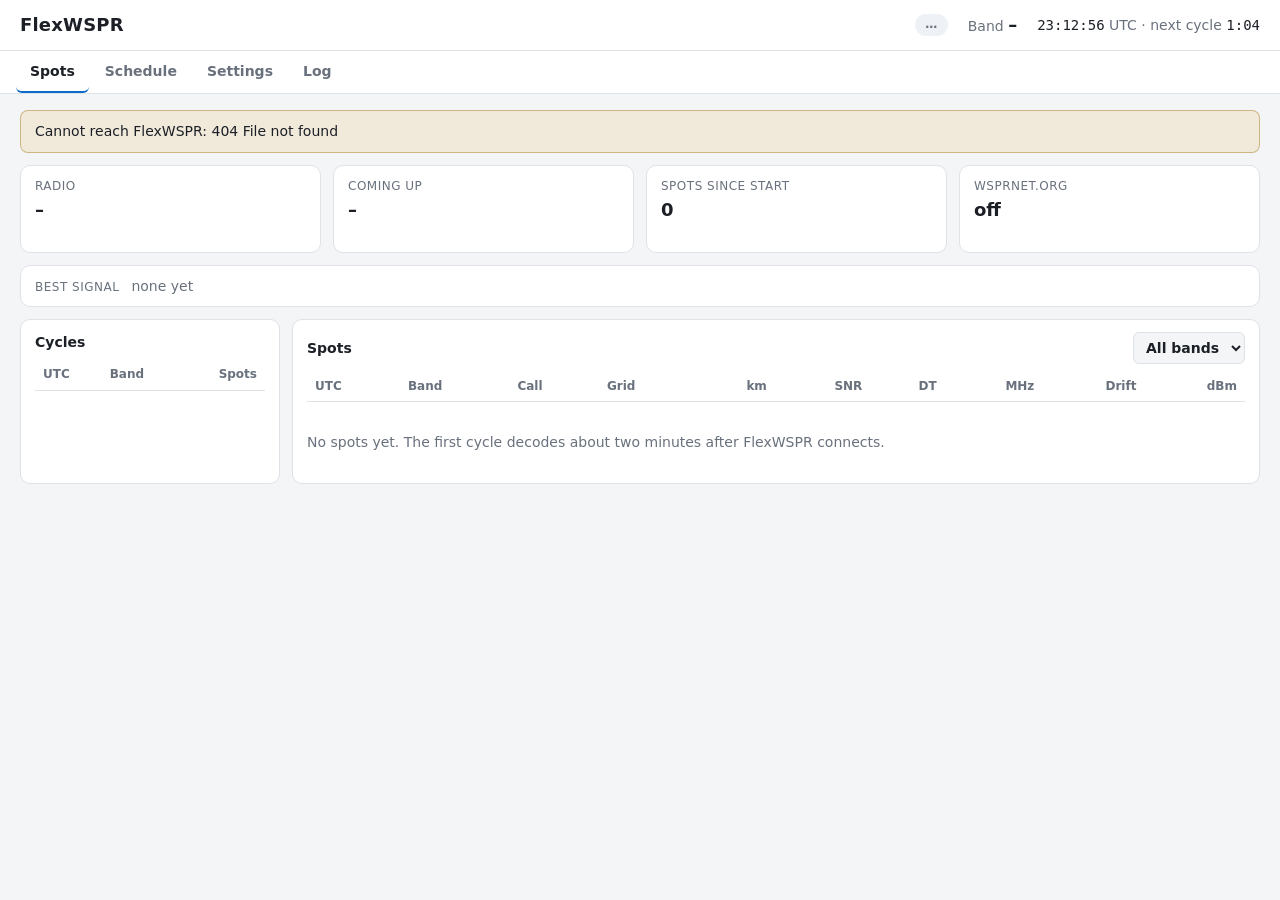
==== internal/web/static/index.html @ 3993dd8c "FlexWSPR 0.4.0: WSPR receiver for FlexRadio Records DAX IQ from a FlexRadio panadapter, decodes each" ====
<!doctype html>
<html lang="en">
<head>
<meta charset="utf-8">
<meta name="viewport" content="width=device-width, initial-scale=1">
<title>FlexWSPR</title>
<link rel="stylesheet" href="style.css">
</head>
<body>
<header class="top">
  <div class="brand">
    <span class="logo">FlexWSPR</span>
    <span id="station" class="muted"></span>
  </div>
  <div class="now">
    <div class="pill" id="state">…</div>
    <div class="bandnow"><span class="muted">Band</span> <b id="band">–</b> <span id="dial" class="muted mono"></span></div>
    <div class="clock"><span class="mono" id="utc">--:--:--</span> <span class="muted">UTC</span>
      <span class="muted">· next cycle</span> <span class="mono" id="countdown">–</span></div>
  </div>
</header>

<nav class="tabs" role="tablist">
  <button role="tab" data-tab="spots" class="on">Spots</button>
  <button role="tab" data-tab="schedule">Schedule</button>
  <button role="tab" data-tab="settings">Settings</button>
  <button role="tab" data-tab="log">Log</button>
</nav>

<main>
  <div id="banner" class="banner" hidden></div>

  <!-- Spots -->
  <section id="tab-spots" class="tab on">
    <div class="cards">
      <div class="card"><div class="k">Radio</div><div class="v" id="radio">–</div><div class="s" id="stateText"></div></div>
      <div class="card"><div class="k">Coming up</div><div class="v next" id="next">–</div><div class="s" id="schedState"></div></div>
      <div class="card"><div class="k">Spots since start</div><div class="v" id="spotTotal">0</div><div class="s" id="bandSpots"></div></div>
      <div class="card"><div class="k">wsprnet.org</div><div class="v" id="upload">off</div><div class="s" id="uploadQ"></div></div>
    </div>
    <div class="best" id="best" title="Score = SNR − (power dBm − 30) + 20·log10(km ÷ 1000): the SNR the signal would have from 1 W at 1000 km. Each doubling of distance adds 6 dB; more transmit power counts against it.">
      <span class="k">Best signal</span> <span id="bestText" class="muted">none yet</span>
      <span id="bestBands" class="muted small"></span>
    </div>
    <div class="split">
      <div class="panel">
        <h2>Cycles</h2>
        <div class="scroll"><table class="t" id="cycles">
          <thead><tr><th>UTC</th><th>Band</th><th class="r">Spots</th></tr></thead><tbody></tbody>
        </table></div>
      </div>
      <div class="panel grow">
        <h2>Spots <span class="muted small" id="spotFilterNote"></span>
          <select id="spotBand" class="inline"><option value="">All bands</option></select></h2>
        <div class="scroll"><table class="t" id="spots">
          <thead><tr><th>UTC</th><th>Band</th><th>Call</th><th>Grid</th><th class="r">km</th><th class="r">SNR</th><th class="r">DT</th><th class="r">MHz</th><th class="r">Drift</th><th class="r">dBm</th></tr></thead>
          <tbody></tbody>
        </table></div>
        <p class="empty muted" id="noSpots">No spots yet. The first cycle decodes about two minutes after FlexWSPR connects.</p>
      </div>
    </div>
  </section>

  <!-- Schedule -->
  <section id="tab-schedule" class="tab">
    <div class="panel">
      <div class="modes" role="radiogroup">
        <label class="mode"><input type="radio" name="mode" value="off"> <span><b>One band</b><br><span class="muted small">Stay on the default band</span></span></label>
        <label class="mode"><input type="radio" name="mode" value="rotation"> <span><b>Band rotation</b><br><span class="muted small">Step through bands all day</span></span></label>
        <label class="mode"><input type="radio" name="mode" value="slots"> <span><b>Time slots</b><br><span class="muted small">Different bands by time of day</span></span></label>
      </div>
      <div class="row">
        <label>Default band <select id="defBand"></select></label>
      </div>
    </div>

    <div class="panel" id="rotPanel">
      <h2>Band rotation</h2>
      <p class="muted">Pick the bands, then how many two-minute cycles to stay on each. FlexWSPR steps through them in order, around the clock.</p>
      <div class="row">
        <label>From <select id="rotFrom"></select></label>
        <label>to <select id="rotTo"></select></label>
        <button id="rotRange" class="ghost">Use this range</button>
        <label>Cycles on each band <input type="number" id="rotCycles" min="1" max="30" value="3"></label>
      </div>
      <div class="chips" id="rotBands"></div>
      <p class="muted small" id="rotSummary"></p>
    </div>

    <div class="panel" id="slotPanel">
      <h2>Time slots</h2>
      <p class="muted">Each slot covers a UTC time range and rotates through its bands. Outside every slot FlexWSPR stays on the default band. The first matching slot wins.</p>
      <table class="t slots" id="slots">
        <thead><tr><th>From (UTC)</th><th>To (UTC)</th><th>Bands, in order</th><th>Cycles each</th><th></th></tr></thead>
        <tbody></tbody>
      </table>
      <div class="row">
        <button id="addSlot" class="ghost">+ Add slot</button>
      </div>
    </div>
    <div class="panel">
      <h2>Next hour <span class="muted small">(with the changes above)</span></h2>
      <div id="plan" class="plan"></div>
      <p class="err" id="planErr"></p>
    </div>
    <div class="savebar"><span class="muted" id="schedDirty"></span><button class="primary" id="saveSched">Save and apply</button></div>
  </section>

  <!-- Settings -->
  <section id="tab-settings" class="tab">
    <form id="settings" class="grid" autocomplete="off">
      <fieldset>
        <legend>Station</legend>
        <label>Callsign <input name="callsign" required maxlength="12" spellcheck="false"></label>
        <label>Grid <input name="grid" required maxlength="6" placeholder="FN03 or FN03ab" spellcheck="false"></label>
        <label class="check"><input type="checkbox" name="upload.enabled"> Upload spots to wsprnet.org</label>
      </fieldset>
      <fieldset>
        <legend>Radio</legend>
        <label>IP address <input name="radio.ip" placeholder="blank: find it on the LAN" spellcheck="false"></label>
        <div class="row"><button type="button" class="ghost" id="findRadios">Find radios</button><span class="muted small" id="findNote"></span></div>
        <div id="radios" class="radios"></div>
        <label>Serial <input name="radio.serial" placeholder="only with several radios" spellcheck="false"></label>
        <label class="check"><input type="checkbox" name="create_slice"> Show a DIGU slice on the band</label>
      </fieldset>
      <fieldset>
        <legend>Receive antenna</legend>
        <label>Default <select name="rxant"></select></label>
        <p class="muted small">Per band (switched with the band, between cycles):</p>
        <div class="antgrid" id="antgrid"></div>
        <p class="muted small" id="antNote"></p>
      </fieldset>
      <fieldset>
        <legend>DAX IQ</legend>
        <label>Channel <select name="daxiq.channel"><option>1</option><option>2</option><option>3</option><option>4</option></select></label>
        <label>Rate <select name="daxiq.rate"><option value="24000">24 kHz</option><option value="48000">48 kHz</option><option value="96000">96 kHz</option><option value="192000">192 kHz</option></select></label>
        <label class="check"><input type="checkbox" name="daxiq.swap_iq"> Swap I and Q</label>
        <label class="check"><input type="checkbox" name="wsprd.flip_c2"> Flip Q in .c2 files</label>
        <p class="muted small">Leave both off unless nothing ever decodes.</p>
      </fieldset>
      <fieldset>
        <legend>Decoder and files</legend>
        <p class="muted small" id="localNote" hidden>These can only be changed in the config file or the desktop app.</p>
        <label>wsprd program <input name="wsprd.path" class="sys" spellcheck="false"></label>
        <label>wsprd options <input name="wsprd.args" class="sys" placeholder="e.g. -d for deeper decoding" spellcheck="false"></label>
        <label>Data folder <input name="data_dir" class="sys" spellcheck="false"></label>
        <label>Web page address <input name="web.listen" class="sys" placeholder=":8080, or off" spellcheck="false"></label>
        <label class="check"><input type="checkbox" name="keep_c2"> Keep each cycle's .c2 file</label>
        <label class="check"><input type="checkbox" name="debug"> Debug logging</label>
        <p class="muted small mono" id="cfgPath"></p>
      </fieldset>
    </form>
    <div class="savebar"><span class="err" id="setErr"></span><button class="primary" id="saveSet">Save and restart</button></div>
  </section>

  <!-- Log -->
  <section id="tab-log" class="tab">
    <div class="panel">
      <label class="check"><input type="checkbox" id="follow" checked> Follow</label>
      <pre id="log" class="log"></pre>
    </div>
  </section>
</main>
<script src="app.js"></script>
</body>
</html>
---- internal/web/static/style.css ----
:root {
  --bg: #f4f5f7;
  --panel: #ffffff;
  --line: #dfe2e7;
  --text: #1c2026;
  --muted: #69717d;
  --accent: #0b6bcb;
  --accent-ink: #ffffff;
  --ok: #1a7f37;
  --warn: #9a6700;
  --bad: #c62828;
  --chip: #eef1f5;
  --chip-on: #0b6bcb;
  --row: #f8f9fb;
  color-scheme: light;
}
@media (prefers-color-scheme: dark) {
  :root {
    --bg: #14171c;
    --panel: #1c2027;
    --line: #2d333d;
    --text: #e3e7ed;
    --muted: #8d96a3;
    --accent: #4c9bff;
    --accent-ink: #0b1220;
    --ok: #4ac26b;
    --warn: #d4a72c;
    --bad: #ff6b6b;
    --chip: #262c35;
    --chip-on: #4c9bff;
    --row: #20252d;
    color-scheme: dark;
  }
}
* { box-sizing: border-box; }
html, body { margin: 0; background: var(--bg); color: var(--text);
  font: 14px/1.45 system-ui, -apple-system, "Segoe UI", Roboto, sans-serif; }
.mono, td.r, .log, .plan { font-variant-numeric: tabular-nums; }
.mono, .log { font-family: ui-monospace, "Cascadia Mono", Consolas, monospace; }
.muted { color: var(--muted); }
.small { font-size: 12px; font-weight: 400; }
.err { color: var(--bad); }
[hidden] { display: none !important; }

.top { display: flex; flex-wrap: wrap; gap: 8px 24px; align-items: center; justify-content: space-between;
  padding: 12px 20px; background: var(--panel); border-bottom: 1px solid var(--line); }
.brand { display: flex; gap: 12px; align-items: baseline; }
.logo { font-weight: 700; font-size: 18px; letter-spacing: .2px; }
.now { display: flex; flex-wrap: wrap; gap: 8px 20px; align-items: center; }
.bandnow b { font-size: 18px; }
.pill { padding: 2px 10px; border-radius: 999px; font-size: 12px; font-weight: 600; text-transform: uppercase;
  letter-spacing: .5px; background: var(--chip); color: var(--muted); }
.pill.running { background: color-mix(in srgb, var(--ok) 18%, transparent); color: var(--ok); }
.pill.error { background: color-mix(in srgb, var(--bad) 18%, transparent); color: var(--bad); }
.pill.setup, .pill.searching, .pill.connecting { background: color-mix(in srgb, var(--warn) 18%, transparent); color: var(--warn); }

.tabs { display: flex; gap: 2px; padding: 0 16px; background: var(--panel); border-bottom: 1px solid var(--line); overflow-x: auto; }
.tabs button { border: 0; background: none; color: var(--muted); padding: 10px 14px; font: inherit; font-weight: 600;
  border-bottom: 2px solid transparent; cursor: pointer; }
.tabs button.on { color: var(--text); border-bottom-color: var(--accent); }
main { padding: 16px 20px 80px; max-width: 1400px; margin: 0 auto; }
.tab { display: none; }
.tab.on { display: block; }
.banner { padding: 10px 14px; border-radius: 8px; margin-bottom: 12px;
  background: color-mix(in srgb, var(--warn) 14%, var(--panel)); border: 1px solid color-mix(in srgb, var(--warn) 40%, transparent); }

.cards { display: grid; grid-template-columns: repeat(auto-fit, minmax(220px, 1fr)); gap: 12px; margin-bottom: 12px; }
.card, .panel, fieldset { background: var(--panel); border: 1px solid var(--line); border-radius: 10px; }
.card { padding: 12px 14px; min-width: 0; }
.card .k { color: var(--muted); font-size: 12px; text-transform: uppercase; letter-spacing: .5px; }
.card .v { font-size: 18px; font-weight: 600; margin-top: 2px; overflow: hidden; text-overflow: ellipsis; white-space: nowrap; }
.card .s { color: var(--muted); font-size: 12px; margin-top: 2px; min-height: 1.2em; }
.next span { display: inline-block; margin-right: 6px; padding: 0 6px; border-radius: 4px; background: var(--chip); font-size: 13px; }
.next span.change { background: color-mix(in srgb, var(--accent) 20%, transparent); }

.split { display: grid; grid-template-columns: 260px 1fr; gap: 12px; }
@media (max-width: 800px) { .split { grid-template-columns: 1fr; } }
.panel { padding: 12px 14px; margin-bottom: 12px; min-width: 0; }
.panel h2 { font-size: 14px; margin: 0 0 8px; display: flex; gap: 8px; align-items: center; }
.panel h2 .inline { margin-left: auto; }
.scroll { max-height: 62vh; overflow: auto; }
.t { width: 100%; border-collapse: collapse; }
.t th { text-align: left; font-size: 12px; color: var(--muted); font-weight: 600; padding: 6px 8px;
  border-bottom: 1px solid var(--line); position: sticky; top: 0; background: var(--panel); }
.t td { padding: 5px 8px; border-bottom: 1px solid var(--line); white-space: nowrap; }
.t tbody tr:nth-child(even) td { background: var(--row); }
.t .r { text-align: right; }
.t td.call { font-weight: 600; }
.t tr.newest td { animation: flash 2s ease-out; }
@keyframes flash { from { background: color-mix(in srgb, var(--accent) 22%, transparent); } }
.empty { padding: 16px 0 4px; }

input, select, button { font: inherit; color: inherit; }
input, select { background: var(--bg); border: 1px solid var(--line); border-radius: 6px; padding: 6px 8px; min-width: 0; }
input:focus, select:focus { outline: 2px solid color-mix(in srgb, var(--accent) 50%, transparent); outline-offset: 0; }
input:disabled { opacity: .6; }
button { border-radius: 6px; padding: 7px 14px; cursor: pointer; border: 1px solid var(--line); background: var(--panel); }
button.primary { background: var(--accent); border-color: var(--accent); color: var(--accent-ink); font-weight: 600; }
button.ghost { background: none; }
button:disabled { opacity: .5; cursor: default; }
.row { display: flex; flex-wrap: wrap; gap: 8px; align-items: center; margin: 8px 0; }
label { display: flex; flex-direction: column; gap: 4px; font-size: 13px; color: var(--muted); }
label.check, label.switch { flex-direction: row; align-items: center; gap: 8px; color: var(--text); }
label.switch { font-weight: 600; font-size: 15px; }
.row label { flex-direction: row; align-items: center; gap: 8px; }

.grid { display: grid; grid-template-columns: repeat(auto-fit, minmax(300px, 1fr)); gap: 12px; }
fieldset { padding: 12px 14px; margin: 0; display: flex; flex-direction: column; gap: 10px; }
legend { font-weight: 700; padding: 0 4px; }
.radios { display: flex; flex-direction: column; gap: 6px; }
.radios button { text-align: left; }

.slots td { vertical-align: top; white-space: normal; }
.slots input.hm { width: 72px; font-variant-numeric: tabular-nums; }
.slots input[type=number] { width: 70px; }
.chips { display: flex; flex-wrap: wrap; gap: 4px; }
.chip { border: 1px solid var(--line); background: var(--chip); border-radius: 999px; padding: 2px 10px; font-size: 12px; cursor: pointer; }
.chip.on { background: var(--chip-on); border-color: var(--chip-on); color: var(--accent-ink); }
.chip .ord { font-weight: 700; margin-right: 3px; }
.plan { display: grid; grid-template-columns: repeat(auto-fill, minmax(92px, 1fr)); gap: 6px; }
.plan div { background: var(--chip); border-radius: 6px; padding: 4px 8px; font-size: 12px; }
.plan div b { display: block; font-size: 14px; }
.plan div.dflt { opacity: .7; }

.savebar { position: sticky; bottom: 0; display: flex; gap: 12px; justify-content: flex-end; align-items: center;
  padding: 10px 0; background: linear-gradient(transparent, var(--bg) 30%); }
.log { margin: 8px 0 0; max-height: 70vh; overflow: auto; font-size: 12px; white-space: pre-wrap; word-break: break-all; }
.log .WARN { color: var(--warn); }
.log .ERROR { color: var(--bad); }
.log .DEBUG { color: var(--muted); }
.antgrid { display: grid; grid-template-columns: repeat(auto-fill, minmax(150px, 1fr)); gap: 6px 12px; }
.antgrid label { flex-direction: row; align-items: center; justify-content: space-between; gap: 8px; }
.antgrid label span { min-width: 44px; color: var(--text); font-weight: 600; }
.antgrid select { flex: 1; }
.best { display: flex; flex-wrap: wrap; gap: 4px 12px; align-items: baseline; padding: 10px 14px; margin-bottom: 12px;
  background: var(--panel); border: 1px solid var(--line); border-radius: 10px; }
.best .k { color: var(--muted); font-size: 12px; text-transform: uppercase; letter-spacing: .5px; }
.best b { font-size: 16px; }
.best .score { font-weight: 700; color: var(--accent); }
.modes { display: grid; grid-template-columns: repeat(auto-fit, minmax(200px, 1fr)); gap: 8px; margin-bottom: 8px; }
.mode { flex-direction: row; align-items: flex-start; gap: 10px; padding: 10px 12px; border: 1px solid var(--line);
  border-radius: 8px; cursor: pointer; color: var(--text); }
.mode:has(input:checked) { border-color: var(--accent); background: color-mix(in srgb, var(--accent) 8%, transparent); }
.mode input { margin-top: 3px; }
#rotCycles { width: 70px; }
#rotBands { margin: 8px 0; }
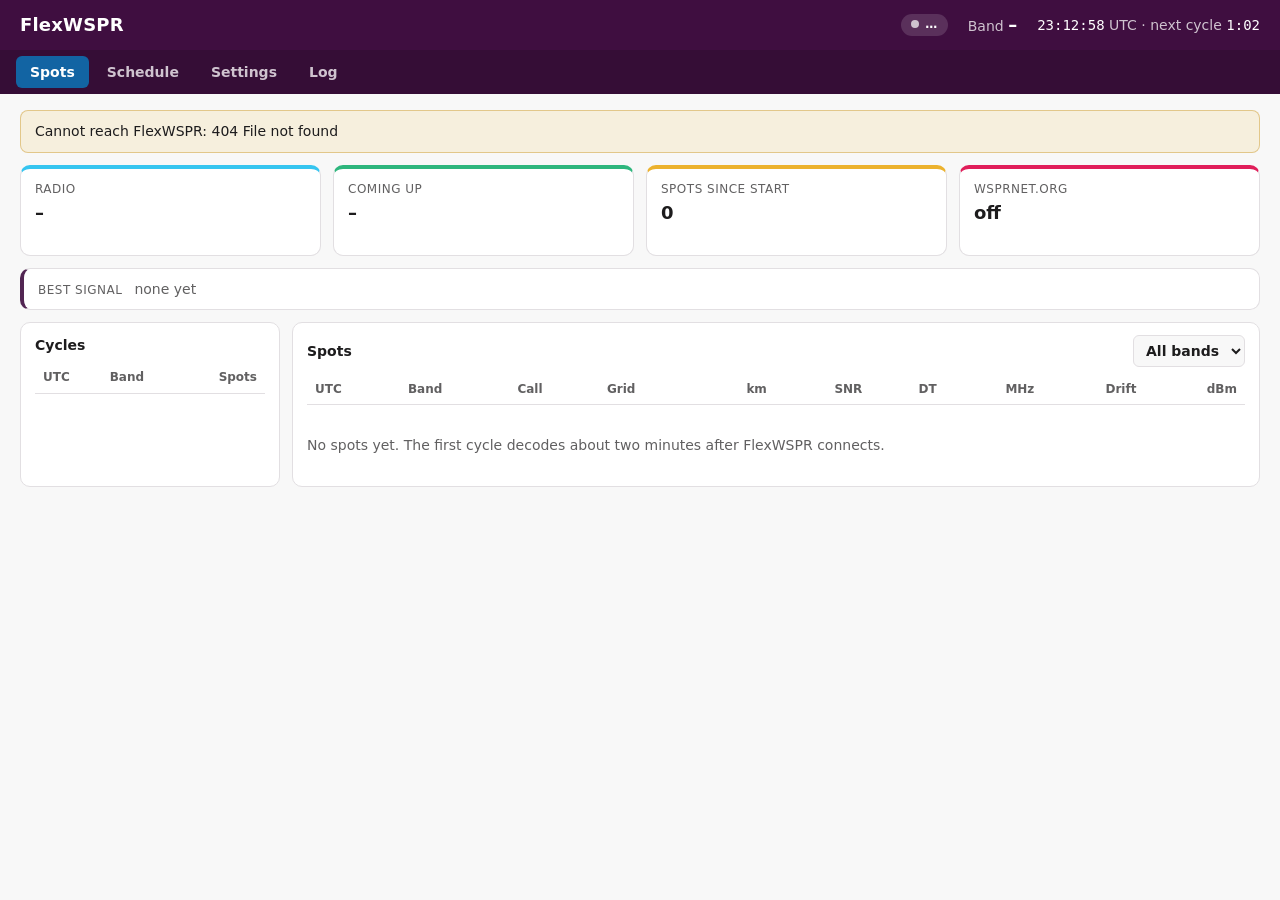
==== commit 2a4060f7: "FlexWSPR 0.4.2: web page port setting and new colours - Settings has a web page port and a "reachabl" ====
--- a/internal/web/static/index.html
+++ b/internal/web/static/index.html
@@ -144,7 +144,9 @@
         <label>wsprd program <input name="wsprd.path" class="sys" spellcheck="false"></label>
         <label>wsprd options <input name="wsprd.args" class="sys" placeholder="e.g. -d for deeper decoding" spellcheck="false"></label>
         <label>Data folder <input name="data_dir" class="sys" spellcheck="false"></label>
-        <label>Web page address <input name="web.listen" class="sys" placeholder=":8080, or off" spellcheck="false"></label>
+        <label>Web page port <input id="webPort" class="sys" type="number" min="1" max="65535" placeholder="blank: no web page"></label>
+        <label class="check"><input type="checkbox" id="webLan" class="sys"> Reachable from other computers</label>
+        <p class="muted small" id="webNote"></p>
         <label class="check"><input type="checkbox" name="keep_c2"> Keep each cycle's .c2 file</label>
         <label class="check"><input type="checkbox" name="debug"> Debug logging</label>
         <p class="muted small mono" id="cfgPath"></p>
--- a/internal/web/static/style.css
+++ b/internal/web/static/style.css
@@ -1,34 +1,54 @@
 :root {
-  --bg: #f4f5f7;
+  /* Aubergine sidebar colours with a green "go" button, blue links and
+     blue/green/yellow/red accents. */
+  --aub: #3f0e40;        /* header */
+  --aub-2: #350d36;      /* tab bar */
+  --aub-3: #522653;      /* hover / active tab */
+  --aub-ink: #ffffff;
+  --aub-muted: #cfc3cf;
+  --bg: #f8f8f8;
   --panel: #ffffff;
-  --line: #dfe2e7;
-  --text: #1c2026;
-  --muted: #69717d;
-  --accent: #0b6bcb;
+  --line: #e2dfe2;
+  --text: #1d1c1d;
+  --muted: #616061;
+  --accent: #1264a3;     /* links, selection */
   --accent-ink: #ffffff;
-  --ok: #1a7f37;
-  --warn: #9a6700;
-  --bad: #c62828;
-  --chip: #eef1f5;
-  --chip-on: #0b6bcb;
-  --row: #f8f9fb;
+  --go: #007a5a;         /* primary button */
+  --go-hover: #148567;
+  --ok: #2bac76;
+  --warn: #c28a0e;
+  --bad: #e01e5a;
+  --c-blue: #36c5f0;
+  --c-green: #2eb67d;
+  --c-yellow: #ecb22e;
+  --c-red: #e01e5a;
+  --chip: #f1edf1;
+  --chip-on: #1264a3;
+  --row: #faf8fa;
   color-scheme: light;
 }
 @media (prefers-color-scheme: dark) {
   :root {
-    --bg: #14171c;
-    --panel: #1c2027;
-    --line: #2d333d;
-    --text: #e3e7ed;
-    --muted: #8d96a3;
-    --accent: #4c9bff;
-    --accent-ink: #0b1220;
-    --ok: #4ac26b;
-    --warn: #d4a72c;
-    --bad: #ff6b6b;
-    --chip: #262c35;
-    --chip-on: #4c9bff;
-    --row: #20252d;
+    --aub: #350d36;
+    --aub-2: #2a0a2b;
+    --aub-3: #522653;
+    --aub-ink: #e8e8e8;
+    --aub-muted: #a8a0a8;
+    --bg: #1a1d21;
+    --panel: #222529;
+    --line: #35373b;
+    --text: #d1d2d3;
+    --muted: #9a9b9e;
+    --accent: #1d9bd1;
+    --accent-ink: #ffffff;
+    --go: #007a5a;
+    --go-hover: #148567;
+    --ok: #2bac76;
+    --warn: #ecb22e;
+    --bad: #e8467c;
+    --chip: #2c2d30;
+    --chip-on: #1164a3;
+    --row: #25282c;
     color-scheme: dark;
   }
 }
@@ -43,21 +63,26 @@
 [hidden] { display: none !important; }
 
 .top { display: flex; flex-wrap: wrap; gap: 8px 24px; align-items: center; justify-content: space-between;
-  padding: 12px 20px; background: var(--panel); border-bottom: 1px solid var(--line); }
+  padding: 12px 20px; background: var(--aub); color: var(--aub-ink); }
+.top .muted { color: var(--aub-muted); }
 .brand { display: flex; gap: 12px; align-items: baseline; }
 .logo { font-weight: 700; font-size: 18px; letter-spacing: .2px; }
 .now { display: flex; flex-wrap: wrap; gap: 8px 20px; align-items: center; }
 .bandnow b { font-size: 18px; }
-.pill { padding: 2px 10px; border-radius: 999px; font-size: 12px; font-weight: 600; text-transform: uppercase;
-  letter-spacing: .5px; background: var(--chip); color: var(--muted); }
-.pill.running { background: color-mix(in srgb, var(--ok) 18%, transparent); color: var(--ok); }
-.pill.error { background: color-mix(in srgb, var(--bad) 18%, transparent); color: var(--bad); }
-.pill.setup, .pill.searching, .pill.connecting { background: color-mix(in srgb, var(--warn) 18%, transparent); color: var(--warn); }
+.pill { padding: 2px 10px; border-radius: 999px; font-size: 12px; font-weight: 700; text-transform: uppercase;
+  letter-spacing: .5px; background: rgba(255,255,255,.14); color: var(--aub-ink); }
+.pill::before { content: ""; display: inline-block; width: 8px; height: 8px; border-radius: 50%; margin-right: 6px;
+  background: var(--aub-muted); vertical-align: 0; }
+.pill.running::before { background: var(--ok); }
+.pill.error { background: var(--bad); }
+.pill.error::before { background: #fff; }
+.pill.setup::before, .pill.searching::before, .pill.connecting::before { background: var(--c-yellow); }
 
-.tabs { display: flex; gap: 2px; padding: 0 16px; background: var(--panel); border-bottom: 1px solid var(--line); overflow-x: auto; }
-.tabs button { border: 0; background: none; color: var(--muted); padding: 10px 14px; font: inherit; font-weight: 600;
-  border-bottom: 2px solid transparent; cursor: pointer; }
-.tabs button.on { color: var(--text); border-bottom-color: var(--accent); }
+.tabs { display: flex; gap: 4px; padding: 6px 16px; background: var(--aub-2); overflow-x: auto; }
+.tabs button { border: 0; background: none; color: var(--aub-muted); padding: 6px 14px; font: inherit; font-weight: 600;
+  border-radius: 6px; cursor: pointer; }
+.tabs button:hover { background: var(--aub-3); color: var(--aub-ink); }
+.tabs button.on { background: var(--accent); color: #fff; }
 main { padding: 16px 20px 80px; max-width: 1400px; margin: 0 auto; }
 .tab { display: none; }
 .tab.on { display: block; }
@@ -66,6 +91,12 @@
 
 .cards { display: grid; grid-template-columns: repeat(auto-fit, minmax(220px, 1fr)); gap: 12px; margin-bottom: 12px; }
 .card, .panel, fieldset { background: var(--panel); border: 1px solid var(--line); border-radius: 10px; }
+.cards .card { border-top: 4px solid var(--c-blue); }
+.cards .card:nth-child(2) { border-top-color: var(--c-green); }
+.cards .card:nth-child(3) { border-top-color: var(--c-yellow); }
+.cards .card:nth-child(4) { border-top-color: var(--c-red); }
+fieldset legend { color: var(--aub-3); }
+@media (prefers-color-scheme: dark) { fieldset legend { color: var(--text); } }
 .card { padding: 12px 14px; min-width: 0; }
 .card .k { color: var(--muted); font-size: 12px; text-transform: uppercase; letter-spacing: .5px; }
 .card .v { font-size: 18px; font-weight: 600; margin-top: 2px; overflow: hidden; text-overflow: ellipsis; white-space: nowrap; }
@@ -95,7 +126,8 @@
 input:focus, select:focus { outline: 2px solid color-mix(in srgb, var(--accent) 50%, transparent); outline-offset: 0; }
 input:disabled { opacity: .6; }
 button { border-radius: 6px; padding: 7px 14px; cursor: pointer; border: 1px solid var(--line); background: var(--panel); }
-button.primary { background: var(--accent); border-color: var(--accent); color: var(--accent-ink); font-weight: 600; }
+button.primary { background: var(--go); border-color: var(--go); color: #fff; font-weight: 700; }
+button.primary:hover { background: var(--go-hover); }
 button.ghost { background: none; }
 button:disabled { opacity: .5; cursor: default; }
 .row { display: flex; flex-wrap: wrap; gap: 8px; align-items: center; margin: 8px 0; }
@@ -132,7 +164,7 @@
 .antgrid label { flex-direction: row; align-items: center; justify-content: space-between; gap: 8px; }
 .antgrid label span { min-width: 44px; color: var(--text); font-weight: 600; }
 .antgrid select { flex: 1; }
-.best { display: flex; flex-wrap: wrap; gap: 4px 12px; align-items: baseline; padding: 10px 14px; margin-bottom: 12px;
+.best { border-left: 4px solid var(--aub-3) !important; display: flex; flex-wrap: wrap; gap: 4px 12px; align-items: baseline; padding: 10px 14px; margin-bottom: 12px;
   background: var(--panel); border: 1px solid var(--line); border-radius: 10px; }
 .best .k { color: var(--muted); font-size: 12px; text-transform: uppercase; letter-spacing: .5px; }
 .best b { font-size: 16px; }
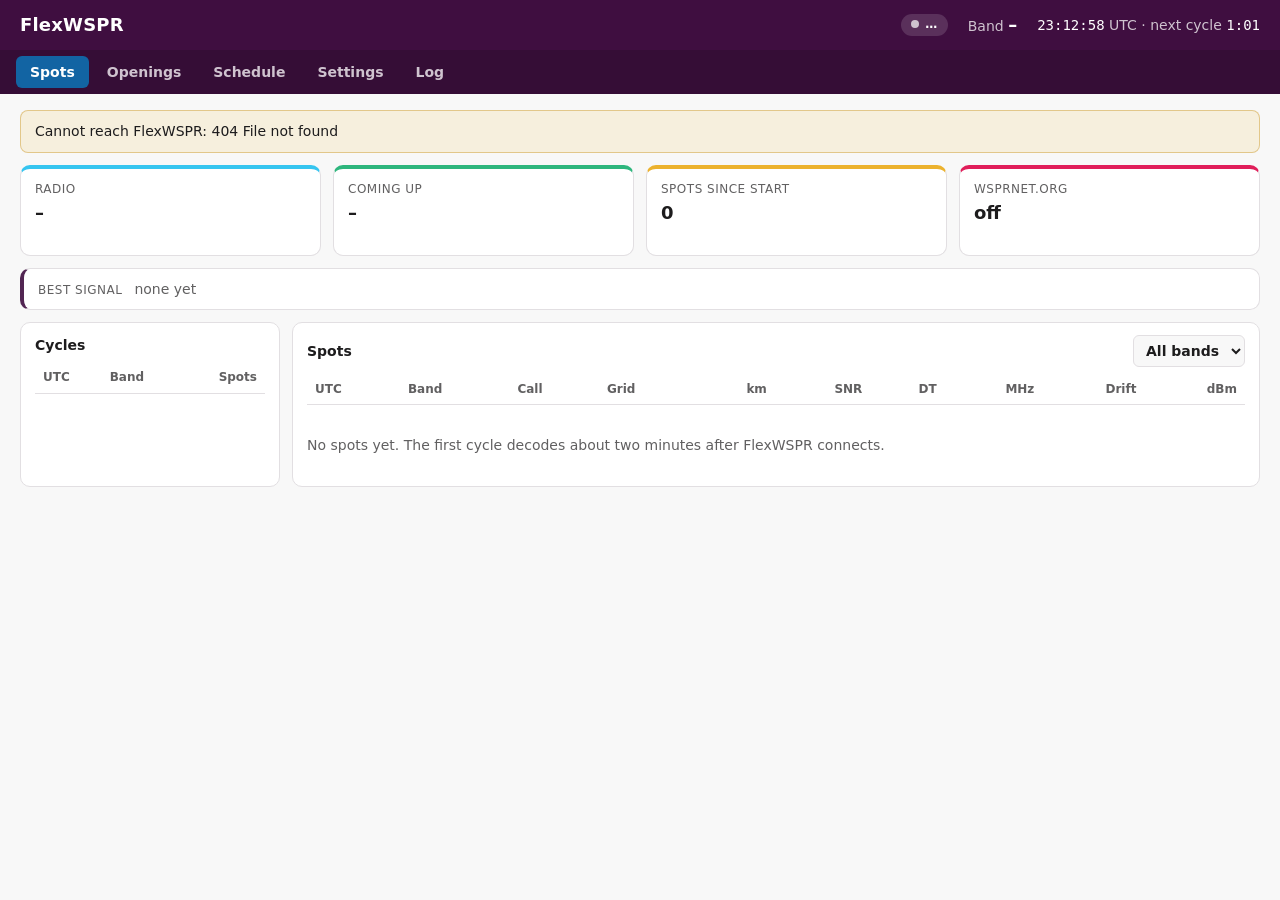
==== commit d0b73102: "FlexWSPR 0.5.0: Openings tab Band tiles and a 24-hour heatmap of activity near your grid from wspr.l" ====
--- a/internal/web/static/index.html
+++ b/internal/web/static/index.html
@@ -22,6 +22,7 @@
 
 <nav class="tabs" role="tablist">
   <button role="tab" data-tab="spots" class="on">Spots</button>
+  <button role="tab" data-tab="openings">Openings</button>
   <button role="tab" data-tab="schedule">Schedule</button>
   <button role="tab" data-tab="settings">Settings</button>
   <button role="tab" data-tab="log">Log</button>
@@ -57,6 +58,44 @@
           <tbody></tbody>
         </table></div>
         <p class="empty muted" id="noSpots">No spots yet. The first cycle decodes about two minutes after FlexWSPR connects.</p>
+      </div>
+    </div>
+  </section>
+
+  <!-- Openings -->
+  <section id="tab-openings" class="tab">
+    <div class="panel">
+      <h2>Bands now <span class="muted small" id="areaNote"></span></h2>
+      <div class="tiles" id="tiles"></div>
+      <div class="legend small muted">
+        <span><i class="lv quiet"></i>Quiet: nothing heard</span><span><i class="lv local"></i>Local: short paths only</span>
+        <span><i class="lv open"></i>Open: 10% of paths over 1000 km</span><span><i class="lv dx"></i>DX: 5% of paths over 5000 km</span>
+        <span>Heard here: by the farthest station.</span>
+      </div>
+    </div>
+    <div class="panel" id="areaPanel">
+      <h2>Your area, last 24 hours <span class="muted small" id="areaHeatNote"></span></h2>
+      <div class="heat" id="areaHeat"></div>
+    </div>
+    <div class="panel">
+      <h2>Heard here, last 24 hours <span class="muted small" id="hereNote"></span></h2>
+      <div class="heat" id="hereHeat"></div>
+      <p class="muted small">Each cell is a UTC hour: the colour is the farthest station heard, the number how many spots. Striped: not listening on that band.</p>
+    </div>
+    <div class="split2">
+      <div class="panel">
+        <h2>By band</h2>
+        <div class="scroll"><table class="t" id="bandSum">
+          <thead><tr><th>Band</th><th class="r">Cycles</th><th class="r">Spots</th><th class="r">Calls</th><th class="r">Last hour</th><th>Farthest</th><th>Best score</th><th>Last heard</th></tr></thead>
+          <tbody></tbody>
+        </table></div>
+      </div>
+      <div class="panel">
+        <h2>Stations heard <span class="muted small" id="stationNote"></span></h2>
+        <div class="scroll"><table class="t" id="stations">
+          <thead><tr><th>Call</th><th>Grid</th><th class="r">km</th><th>Bands</th><th class="r">Spots</th><th class="r">Best SNR</th><th class="r">Score</th><th>Last</th></tr></thead>
+          <tbody></tbody>
+        </table></div>
       </div>
     </div>
   </section>
@@ -129,6 +168,12 @@
         <p class="muted small">Per band (switched with the band, between cycles):</p>
         <div class="antgrid" id="antgrid"></div>
         <p class="muted small" id="antNote"></p>
+      </fieldset>
+      <fieldset>
+        <legend>Openings</legend>
+        <label class="check"><input type="checkbox" name="area.enabled"> Show what stations near me hear, from wspr.live</label>
+        <label>Near me means within (km) <input type="number" name="area.radius_km" min="50" max="3000" step="50"></label>
+        <p class="muted small">FlexWSPR asks the public WSPR database at wspr.live every few minutes for paths with either end within this distance of your grid, so the Openings tab also shows bands you are not listening to.</p>
       </fieldset>
       <fieldset>
         <legend>DAX IQ</legend>
--- a/internal/web/static/style.css
+++ b/internal/web/static/style.css
@@ -176,3 +176,39 @@
 .mode input { margin-top: 3px; }
 #rotCycles { width: 70px; }
 #rotBands { margin: 8px 0; }
+
+/* Openings */
+:root { --lv-quiet: #ebe8eb; --lv-local: #bfe3f5; --lv-open: #2eb67d; --lv-dx: #3f0e40; }
+@media (prefers-color-scheme: dark) { :root { --lv-quiet: #2c2d30; --lv-local: #1d4f6e; --lv-open: #1e8a5b; --lv-dx: #8e3a8f; } }
+.tiles { display: grid; grid-template-columns: repeat(auto-fill, minmax(160px, 1fr)); gap: 8px; }
+.tile { border-radius: 10px; padding: 10px 12px; border: 1px solid var(--line); background: var(--panel); border-left: 6px solid var(--lv-quiet); min-width: 0; }
+.tile.local { border-left-color: var(--lv-local); }
+.tile.open { border-left-color: var(--lv-open); background: color-mix(in srgb, var(--lv-open) 10%, var(--panel)); }
+.tile.dx { border-left-color: var(--lv-dx); background: color-mix(in srgb, var(--lv-dx) 12%, var(--panel)); }
+.tile.cur { outline: 2px solid var(--accent); outline-offset: -1px; }
+.tile .tb { display: flex; justify-content: space-between; align-items: baseline; }
+.tile .tb b { font-size: 20px; }
+.tile .tb span { font-size: 12px; font-weight: 700; text-transform: uppercase; letter-spacing: .5px; color: var(--muted); }
+.tile.open .tb span { color: var(--lv-open); }
+.tile.dx .tb span { color: var(--lv-dx); }
+@media (prefers-color-scheme: dark) { .tile.dx .tb span { color: #d08fd1; } }
+.tile .tm { font-size: 13px; margin-top: 2px; }
+.tile .ts, .tile .th { font-size: 12px; color: var(--muted); min-height: 1.2em; }
+.tile .th { margin-top: 4px; }
+.tile.cur .th { color: var(--accent); font-weight: 600; }
+.legend { display: flex; flex-wrap: wrap; gap: 4px 16px; margin-top: 10px; }
+.legend i.lv { display: inline-block; width: 12px; height: 12px; border-radius: 3px; margin-right: 6px; vertical-align: -2px; }
+.lv.quiet, .hc.quiet { background: var(--lv-quiet); }
+.lv.local, .hc.local { background: var(--lv-local); color: #1d1c1d; }
+.lv.open, .hc.open { background: var(--lv-open); color: #fff; }
+.lv.dx, .hc.dx { background: var(--lv-dx); color: #fff; }
+@media (prefers-color-scheme: dark) { .hc.local { color: #fff; } }
+.heat { display: grid; grid-template-columns: 52px repeat(24, minmax(18px, 1fr)); gap: 2px; overflow-x: auto; }
+.heat .hb { font-size: 12px; font-weight: 600; align-self: center; }
+.heat .hh { font-size: 11px; color: var(--muted); font-variant-numeric: tabular-nums; }
+.hc { height: 24px; border-radius: 3px; font-size: 10px; display: flex; align-items: center; justify-content: center;
+  font-variant-numeric: tabular-nums; overflow: hidden; color: var(--muted); }
+.hc.none { background: repeating-linear-gradient(45deg, transparent 0 3px, var(--line) 3px 4px); }
+.split2 { display: grid; grid-template-columns: 1fr 1fr; gap: 12px; }
+@media (max-width: 1000px) { .split2 { grid-template-columns: 1fr; } }
+.split2 .scroll { max-height: 50vh; }
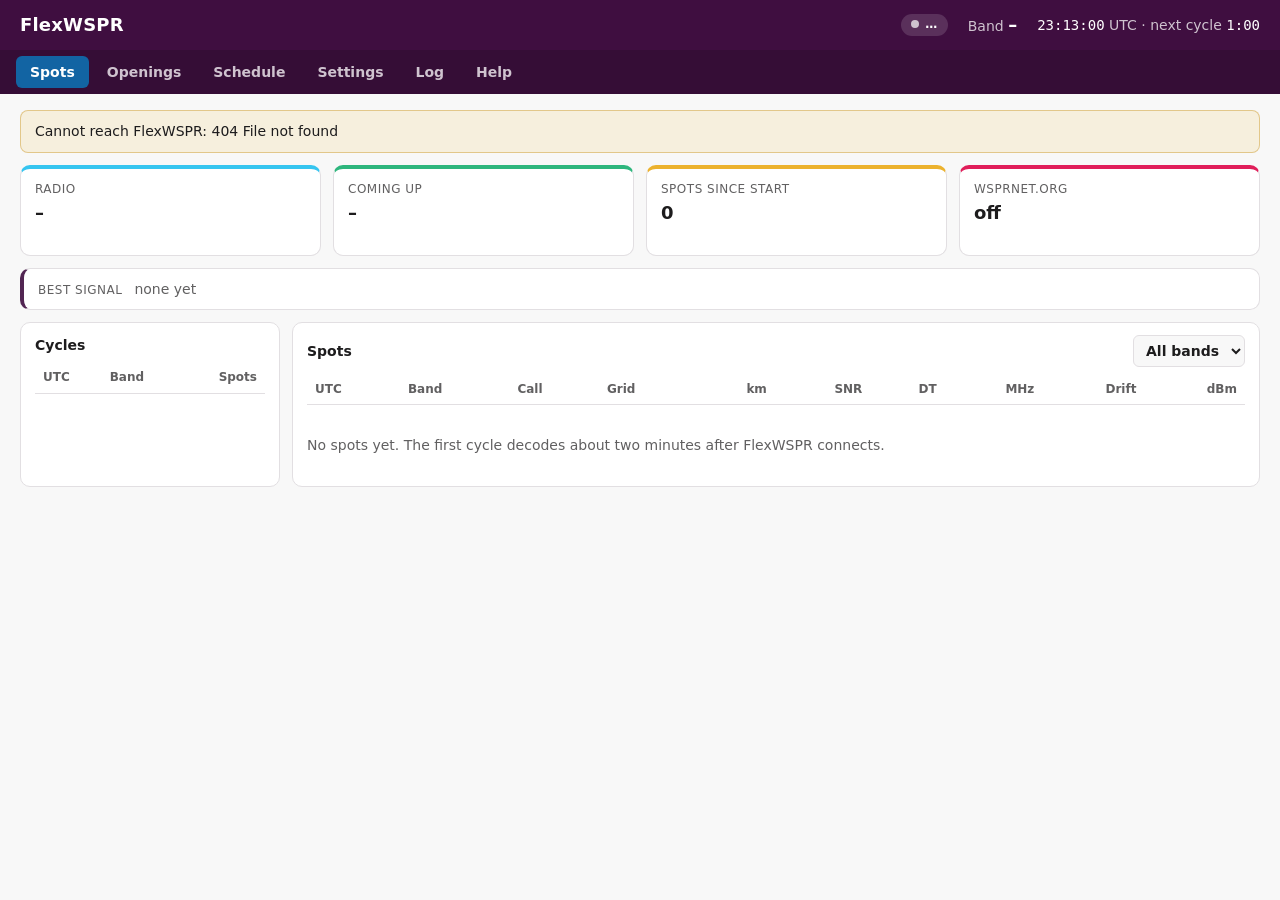
==== commit ef2a6963: "FlexWSPR 0.5.1: Help tab, MIT license, no Serial box Help tab with getting started, troubleshooting," ====
--- a/internal/web/static/index.html
+++ b/internal/web/static/index.html
@@ -26,6 +26,7 @@
   <button role="tab" data-tab="schedule">Schedule</button>
   <button role="tab" data-tab="settings">Settings</button>
   <button role="tab" data-tab="log">Log</button>
+  <button role="tab" data-tab="help">Help</button>
 </nav>
 
 <main>
@@ -159,7 +160,6 @@
         <label>IP address <input name="radio.ip" placeholder="blank: find it on the LAN" spellcheck="false"></label>
         <div class="row"><button type="button" class="ghost" id="findRadios">Find radios</button><span class="muted small" id="findNote"></span></div>
         <div id="radios" class="radios"></div>
-        <label>Serial <input name="radio.serial" placeholder="only with several radios" spellcheck="false"></label>
         <label class="check"><input type="checkbox" name="create_slice"> Show a DIGU slice on the band</label>
       </fieldset>
       <fieldset>
@@ -207,6 +207,102 @@
       <pre id="log" class="log"></pre>
     </div>
   </section>
+  <!-- Help -->
+  <section id="tab-help" class="tab help">
+    <div class="panel">
+      <h2>FlexWSPR <span class="muted small" id="helpVersion"></span></h2>
+      <p>A WSPR receiver for FlexRadio. It opens its own panadapter and DAX IQ stream on the radio, records each two-minute cycle, decodes it with <code>wsprd</code> from WSJT-X, and can upload the spots to wsprnet.org.
+        Web page: <a href="https://va3mw.github.io/FlexWSPR/" target="_blank" rel="noopener">va3mw.github.io/FlexWSPR</a> ·
+        source and releases: <a href="https://github.com/va3mw/FlexWSPR" target="_blank" rel="noopener">github.com/va3mw/FlexWSPR</a></p>
+    </div>
+
+    <div class="grid">
+      <div class="panel">
+        <h2>Getting started</h2>
+        <ol>
+          <li>Install WSJT-X: FlexWSPR runs its <code>wsprd</code> decoder.</li>
+          <li>In <b>Settings</b>, enter your callsign and grid. Click <b>Find radios</b> and pick yours, or type its IP address.</li>
+          <li>Pick a receive antenna, by default or per band.</li>
+          <li>Tick <b>Upload spots to wsprnet.org</b> to report, then <b>Save and restart</b>.</li>
+          <li>Choose a band or a rotation in <b>Schedule</b>. The first spots come about two minutes after it connects.</li>
+        </ol>
+      </div>
+      <div class="panel">
+        <h2>The tabs</h2>
+        <dl>
+          <dt>Spots</dt><dd>The radio and band now, the next bands, every cycle and spot since start, and the best signal.</dd>
+          <dt>Openings</dt><dd>Which bands are open from your area, from wspr.live and from your own receiver, now and over 24 hours.</dd>
+          <dt>Schedule</dt><dd>One band, a band rotation all day, or bands by UTC time slot.</dd>
+          <dt>Settings</dt><dd>Station, radio, antennas, DAX IQ, Openings, decoder, files and the web page port.</dd>
+          <dt>Log</dt><dd>What FlexWSPR is doing, for troubleshooting.</dd>
+        </dl>
+      </div>
+      <div class="panel">
+        <h2>Best signal score</h2>
+        <p>The SNR a spot would have had from 1 W at 1000 km:</p>
+        <p><code>score = SNR − (dBm − 30) + 20·log10(km ÷ 1000)</code></p>
+        <p class="muted">More transmit power counts against a station, and each doubling of distance adds 6 dB. Distances under 100 km count as 100 km; spots with no grid or a hashed call are not scored.</p>
+      </div>
+      <div class="panel">
+        <h2>Openings ratings</h2>
+        <p>Paths with either end within the radius of your grid (500 km unless changed), in the last 30 minutes:</p>
+        <ul>
+          <li><b>Quiet</b>: no paths</li>
+          <li><b>Local</b>: paths, but few over 1000 km</li>
+          <li><b>Open</b>: 3+ paths over 1000 km, 10% or more of all paths</li>
+          <li><b>DX</b>: 3+ paths over 5000 km, 5% or more of all paths</li>
+        </ul>
+        <p class="muted">The <b>Heard here</b> rows are rated by the farthest station your own receiver heard.</p>
+      </div>
+      <div class="panel">
+        <h2>If nothing decodes</h2>
+        <ul>
+          <li><b>Clock:</b> WSPR needs the PC clock within about 1 second. On Windows, check with <code>w32tm /query /status</code>; on Linux, install chrony.</li>
+          <li><b>Antenna:</b> check the antenna for the band in Settings.</li>
+          <li><b>DAX IQ channel:</b> don't run another DAX IQ program, or a second FlexWSPR, on the same channel.</li>
+          <li><b>Still nothing:</b> try <i>Flip Q in .c2 files</i>, then <i>Swap I and Q</i>.</li>
+          <li>The <b>Log</b> tab shows each cycle and any errors.</li>
+        </ul>
+      </div>
+      <div class="panel">
+        <h2>Credits</h2>
+        <ul>
+          <li><b>WSPR</b> and the <code>wsprd</code> decoder: Joe Taylor, K1JT, Steve Franke, K9AN, and the WSJT development group, as part of <a href="https://wsjt.sourceforge.io/" target="_blank" rel="noopener">WSJT-X</a> (GPL v3). FlexWSPR runs the installed <code>wsprd</code> as a separate program and does not include it.</li>
+          <li><b><a href="https://www.wsprnet.org/" target="_blank" rel="noopener">wsprnet.org</a></b>: the WSPR spot database that FlexWSPR uploads to.</li>
+          <li><b><a href="https://wspr.live/" target="_blank" rel="noopener">wspr.live</a></b>: the public WSPR database used for the Openings tab.</li>
+          <li><b>FlexRadio</b>: the SmartSDR API and DAX IQ (VITA-49) that FlexWSPR talks to. FlexRadio, SmartSDR and DAX are trademarks of FlexRadio Systems; FlexWSPR is not a FlexRadio product.</li>
+          <li><b>Libraries:</b> <a href="https://wails.io/" target="_blank" rel="noopener">Wails</a> (MIT) for the desktop window, <a href="https://github.com/go-yaml/yaml" target="_blank" rel="noopener">go-yaml</a> (MIT and Apache 2.0), and the <a href="https://go.dev/" target="_blank" rel="noopener">Go</a> standard library (BSD).</li>
+          <li>Written by Michael, VA3MW.</li>
+        </ul>
+      </div>
+    </div>
+
+    <div class="panel">
+      <h2>License</h2>
+      <pre class="license">MIT License
+
+Copyright (c) 2026 Michael, VA3MW
+
+Permission is hereby granted, free of charge, to any person obtaining a copy
+of this software and associated documentation files (the "Software"), to deal
+in the Software without restriction, including without limitation the rights
+to use, copy, modify, merge, publish, distribute, sublicense, and/or sell
+copies of the Software, and to permit persons to whom the Software is
+furnished to do so, subject to the following conditions:
+
+The above copyright notice and this permission notice shall be included in all
+copies or substantial portions of the Software.
+
+THE SOFTWARE IS PROVIDED "AS IS", WITHOUT WARRANTY OF ANY KIND, EXPRESS OR
+IMPLIED, INCLUDING BUT NOT LIMITED TO THE WARRANTIES OF MERCHANTABILITY,
+FITNESS FOR A PARTICULAR PURPOSE AND NONINFRINGEMENT. IN NO EVENT SHALL THE
+AUTHORS OR COPYRIGHT HOLDERS BE LIABLE FOR ANY CLAIM, DAMAGES OR OTHER
+LIABILITY, WHETHER IN AN ACTION OF CONTRACT, TORT OR OTHERWISE, ARISING FROM,
+OUT OF OR IN CONNECTION WITH THE SOFTWARE OR THE USE OR OTHER DEALINGS IN THE
+SOFTWARE.</pre>
+    </div>
+  </section>
+
 </main>
 <script src="app.js"></script>
 </body>
--- a/internal/web/static/style.css
+++ b/internal/web/static/style.css
@@ -78,7 +78,7 @@
 .pill.error::before { background: #fff; }
 .pill.setup::before, .pill.searching::before, .pill.connecting::before { background: var(--c-yellow); }
 
-.tabs { display: flex; gap: 4px; padding: 6px 16px; background: var(--aub-2); overflow-x: auto; }
+.tabs { display: flex; gap: 4px; padding: 6px 16px; background: var(--aub-2); overflow-x: auto; scrollbar-width: none; }
 .tabs button { border: 0; background: none; color: var(--aub-muted); padding: 6px 14px; font: inherit; font-weight: 600;
   border-radius: 6px; cursor: pointer; }
 .tabs button:hover { background: var(--aub-3); color: var(--aub-ink); }
@@ -212,3 +212,16 @@
 .split2 { display: grid; grid-template-columns: 1fr 1fr; gap: 12px; }
 @media (max-width: 1000px) { .split2 { grid-template-columns: 1fr; } }
 .split2 .scroll { max-height: 50vh; }
+
+/* Help */
+.help p, .help li, .help dd { line-height: 1.55; }
+.help ol, .help ul { margin: 0; padding-left: 20px; }
+.help li { margin-bottom: 4px; }
+.help dl { margin: 0; }
+.help dt { font-weight: 700; }
+.help dd { margin: 0 0 8px; color: var(--muted); }
+.help .grid { margin-bottom: 12px; }
+.help .grid .panel { margin-bottom: 0; }
+.help code { background: var(--chip); padding: 1px 5px; border-radius: 4px; font-size: 13px; }
+.help a { color: var(--accent); }
+pre.license { font-size: 12px; white-space: pre-wrap; margin: 0; color: var(--muted); }
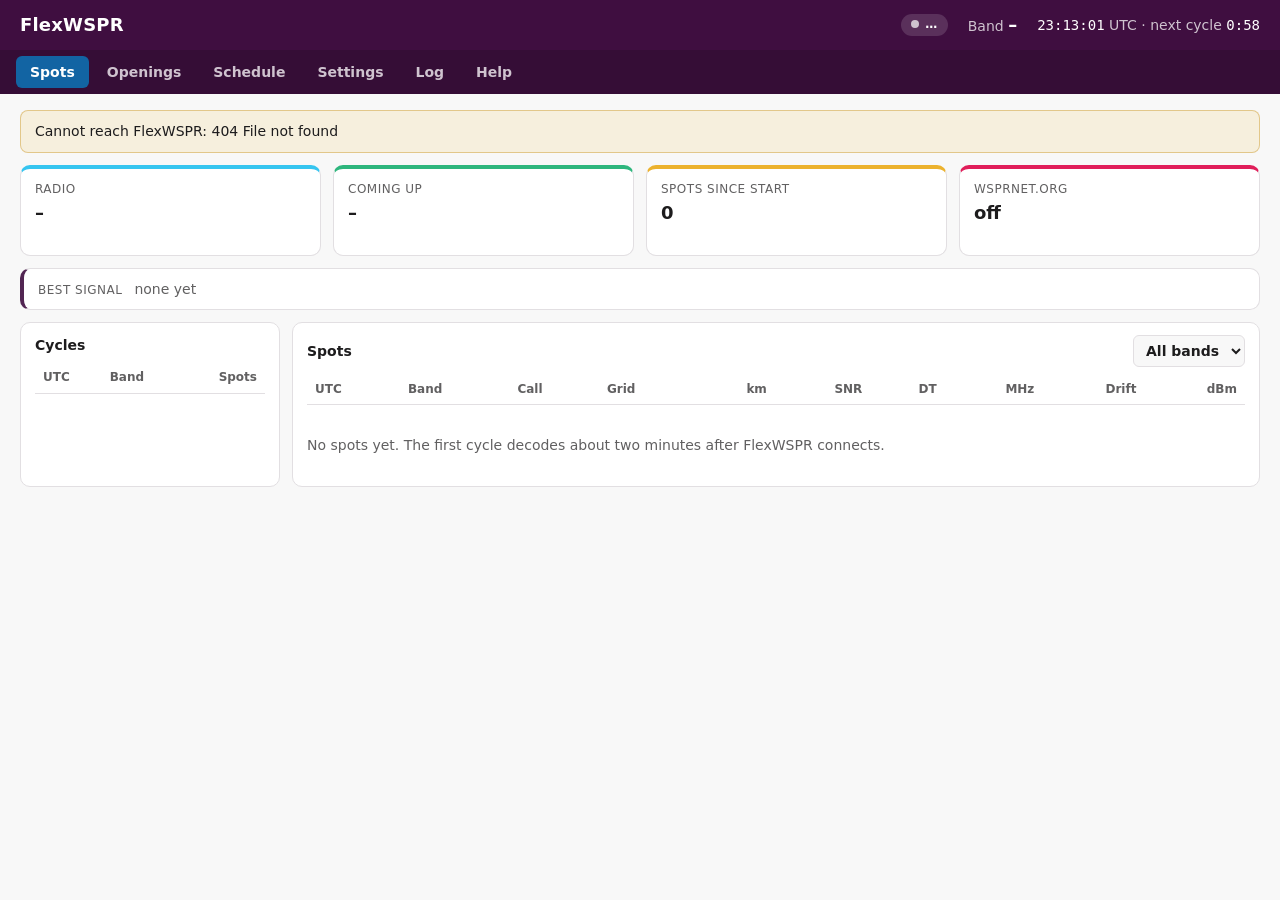
==== commit 52f3690a: "Credits: written by Michael, VA3MW, and Claude; 0.5.2 Co-Authored-By: Claude Opus 5.5 <noreply@anthr" ====
--- a/internal/web/static/index.html
+++ b/internal/web/static/index.html
@@ -272,7 +272,7 @@
           <li><b><a href="https://wspr.live/" target="_blank" rel="noopener">wspr.live</a></b>: the public WSPR database used for the Openings tab.</li>
           <li><b>FlexRadio</b>: the SmartSDR API and DAX IQ (VITA-49) that FlexWSPR talks to. FlexRadio, SmartSDR and DAX are trademarks of FlexRadio Systems; FlexWSPR is not a FlexRadio product.</li>
           <li><b>Libraries:</b> <a href="https://wails.io/" target="_blank" rel="noopener">Wails</a> (MIT) for the desktop window, <a href="https://github.com/go-yaml/yaml" target="_blank" rel="noopener">go-yaml</a> (MIT and Apache 2.0), and the <a href="https://go.dev/" target="_blank" rel="noopener">Go</a> standard library (BSD).</li>
-          <li>Written by Michael, VA3MW.</li>
+          <li>Written by Michael, VA3MW, and Claude (Anthropic).</li>
         </ul>
       </div>
     </div>
